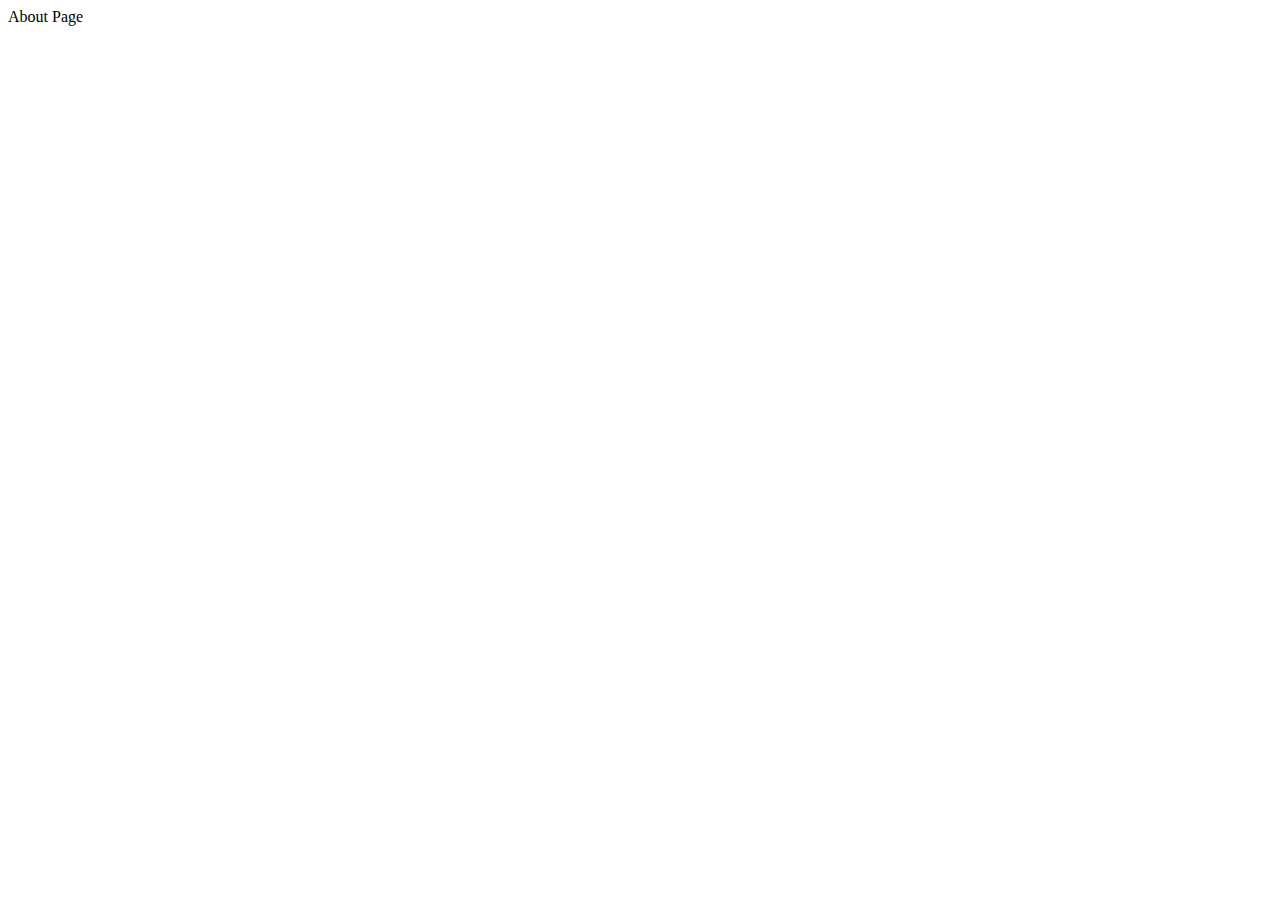
==== about.html @ f86d4b73 "navbar basics done" ====
<!DOCTYPE html>
<html lang="en">
<head>
    <meta charset="UTF-8">
    <meta http-equiv="X-UA-Compatible" content="IE=edge">
    <meta name="viewport" content="width=device-width, initial-scale=1.0">
    <title>Document</title>
</head>
<body>
   About Page 
</body>
</html>
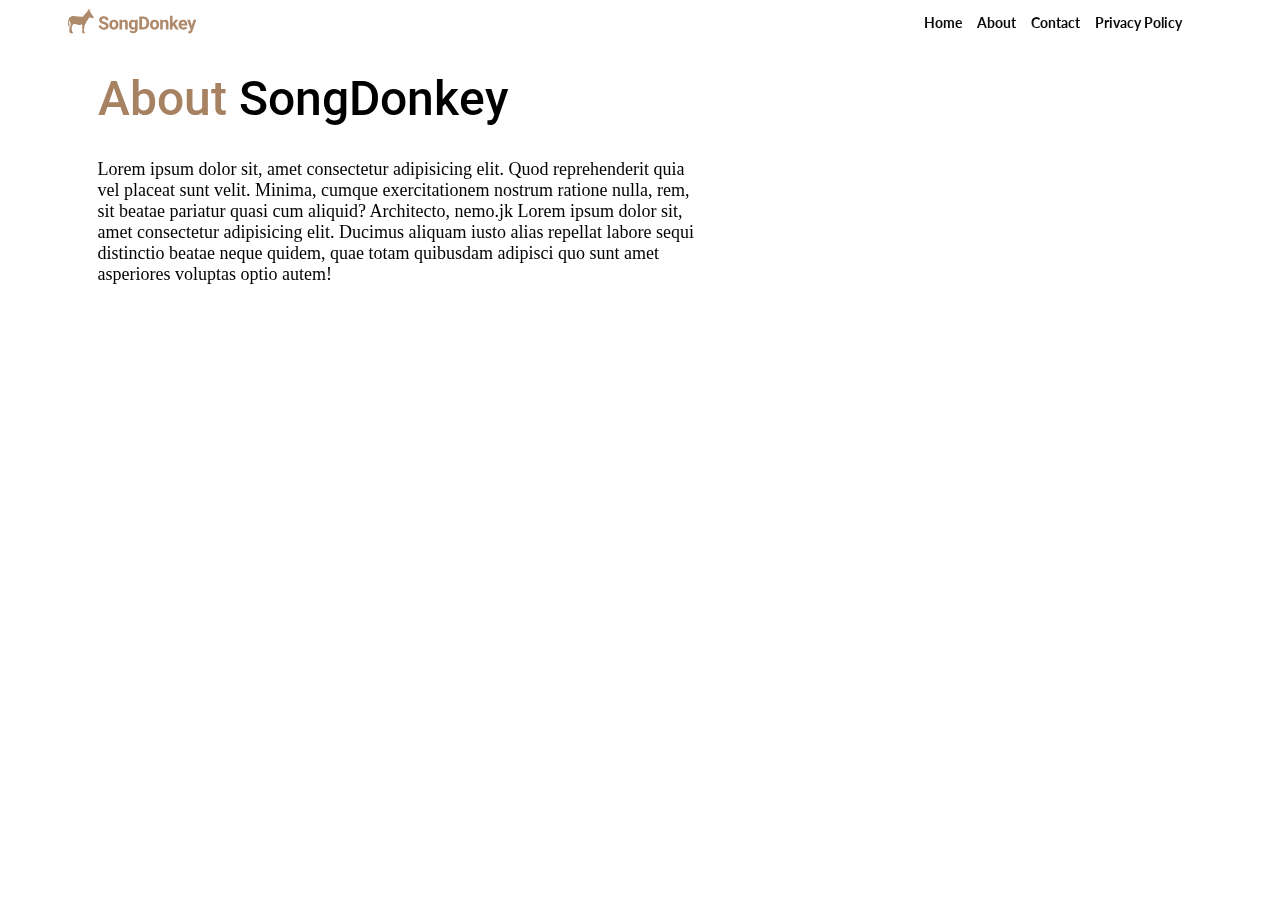
==== commit 9332c817: "bones of about and contact page done" ====
--- a/about.html
+++ b/about.html
@@ -1,12 +1,49 @@
 <!DOCTYPE html>
 <html lang="en">
+
 <head>
     <meta charset="UTF-8">
     <meta http-equiv="X-UA-Compatible" content="IE=edge">
+    <link rel="icon" type="image/png" sizes="32x32" href="favicon-32x32.png">
     <meta name="viewport" content="width=device-width, initial-scale=1.0">
-    <title>Document</title>
+    <title>SongDonkey</title>
+    <meta name="theme-color" content="#D3D3D1">
+    <link rel="stylesheet" href="styles/styles.css"">
+<!-- <link rel=" stylesheet" href="styles/styles.css" media="print" onload="this.media='all'"> -->
+    <link rel="preconnect" href="https://fonts.googleapis.com">
+    <link rel="preconnect" href="https://fonts.gstatic.com" crossorigin>
+    <link href="https://fonts.googleapis.com/css2?family=Lato:wght@400;700&family=Roboto:wght@500&display=swap"
+        rel="stylesheet">
+    <script src="index.js"></script>
+    <!-- Default theme. ~960B -->
+    <link rel="stylesheet" href="https://cdn.jsdelivr.net/npm/@vime/core@^5/themes/default.css" />
+
+    <!-- Optional light theme (extends default). ~400B -->
+    <link rel="stylesheet" href="https://cdn.jsdelivr.net/npm/@vime/core@^5/themes/light.css" />
 </head>
+
 <body>
-   About Page 
+    <div class="mainImage"></div>
+    <img class="mobileImage" src="https://llytonca.sirv.com/mobileImg.webp" alt="" width="100%" height="auto">
+    <div class="greyBackground"></div>
+    <!-- header -->
+    <header class="header">
+        <div class="logo">
+            <a href="https://songdonkey.ai/"><img src="assets/songdonkey.svg" alt="" height="25px"></a>
+        </div>
+        <nav id="nav" class="nav">
+            <img class="navCross" src="assets/cross.svg" alt="">
+            <a href="index.html">Home</a>
+            <a href="about.html">About</a>
+            <a href="contact.html">Contact</a>
+            <a href="privacyPolicy.html" target="_blank">Privacy Policy</a>
+        </nav>
+        <div class="navBurger" onclick="openNav(event)">
+            <img src="assets/navBurger.svg" alt="">
+        </div>
+    </header>
+    <h1 id="title"><span style="color: #A68263;">About</span> SongDonkey</h1>
+<p style="max-width: 600px; font-size: large;">Lorem ipsum dolor sit, amet consectetur adipisicing elit. Quod reprehenderit quia vel placeat sunt velit. Minima, cumque exercitationem nostrum ratione nulla, rem, sit beatae pariatur quasi cum aliquid? Architecto, nemo.jk Lorem ipsum dolor sit, amet consectetur adipisicing elit. Ducimus aliquam iusto alias repellat labore sequi distinctio beatae neque quidem, quae totam quibusdam adipisci quo sunt amet asperiores voluptas optio autem!</p>
 </body>
+
 </html>--- a/styles/styles.css
+++ b/styles/styles.css
@@ -0,0 +1,532 @@
+/* @import "bulma/sass/utilities/_all.sass";
+@import "bulma/sass/grid/columns.sass"; */
+
+.mainImage {
+    position: fixed;
+    display: block;
+    top: 0;
+    bottom: 0;
+    right: 0;
+    left: 0;
+    background-image: url('https://llytonca.sirv.com/mainImage.webp');
+    background-repeat: no-repeat;
+    background-position: right;
+    background-size: cover;
+    background-attachment: scroll;
+    z-index: -9999999;
+}
+
+body {
+    height: 100%;
+    padding-left: 7%;
+    padding-right: 7%;
+}
+
+a {
+    text-decoration: none;
+    color: #0A0B0D;
+    font-size: 13.5px;
+}
+
+h1 {
+    font-family: Roboto, sans-serif;
+    font-style: normal;
+    font-weight: 500;
+    font-size: 48px;
+}
+
+h2 {
+    font-family: Lato, sans-serif;
+    font-style: normal;
+    font-weight: normal;
+    font-size: x-large;
+    color: #0A0B0D;
+}
+
+h3 {
+    font-family: Roboto, sans-serif;
+    font-style: normal;
+    font-weight: 500;
+    font-size: x-large;
+}
+
+.myDiv {
+    position: relative;
+    height: 200px;
+    width: 200px;
+    background-color: #A68263;
+}
+
+.header {
+    display: flex;
+    height: 30px;
+    justify-content: space-between;
+    align-items: center;
+}
+
+.nav {
+    display: flex;
+    justify-content: space-evenly;
+    gap: 15px;
+    font-family: Lato, sans-serif;
+    font-weight: bold;
+    font-size: small;
+}
+
+.navCross {
+    display: none;
+}
+
+.droptarget {
+    display: flex;
+    flex-direction: column;
+    width: 100%;
+    height: 50vh;
+    background: rgba(217, 217, 217, 0.4);
+    border: 1px solid rgba(10, 11, 13, 0.5);
+    box-sizing: content-box;
+    border-radius: 20px;
+    justify-content: center;
+    align-items: center;
+    align-content: center;
+}
+
+.insideDropTarget {
+    display: flex;
+    flex-direction: column;
+    width: 50%;
+    height: 100%;
+    justify-content: space-evenly;
+}
+
+.droptargetResults {
+    padding: 10px;
+    text-align: center;
+    display: flex;
+    flex-direction: column;
+    margin-left: 15%;
+    width: 500px;
+    height: auto;
+    background: rgba(217, 217, 217, 0.4);
+    border: 1px solid rgba(10, 11, 13, 0.5);
+    box-sizing: content-box;
+    border-radius: 20px;
+    justify-content: space-between;
+    align-content: center;
+}
+
+/* if I want the icon over the label make the parent relative then the child absolute */
+
+.uploadLabel {
+    position: relative;
+    justify-content: center;
+    align-items: center;
+    display: flex;
+    height: 60px;
+    width: 100%;
+    border-radius: 20px;
+    background-color: #A68263;
+}
+
+.uploadLabel:hover {
+    cursor: pointer;
+    background-color: #977658;
+}
+
+.uploadLabel:active {
+    background-color: #8b6e52;
+}
+
+.uploadIcon {
+    position: absolute;
+    right: 0px;
+    margin-right: 11%;
+}
+
+.animation {
+    width: 65%;
+    display: flex;
+    justify-content: center;
+}
+
+/* flex */
+
+.row {
+    display: flex;
+    flex-wrap: wrap;
+    margin-top: 70px;
+}
+
+.leftSide {
+    flex: 54%;
+}
+
+.rightSide {
+    flex: 38%;
+}
+
+.spaceMiddle {
+    flex: 8%;
+}
+
+.topBoxRight {
+    display: flex;
+    justify-content: space-between;
+    margin-top: 5%;
+}
+
+.tick {
+    height: 0.8em;
+}
+
+.disableClick {
+    pointer-events: none;
+    opacity: 50%;
+}
+
+.mobileImage {
+    display: none;
+}
+
+.logo {
+    margin-left: -30px;
+}
+
+.examplesMargin {
+    margin-top: 12%;
+}
+
+.navBurger {
+    display: none;
+}
+
+/* Responsive layout - when the screen is less than 700px wide, make the two columns stack on top of each other instead of next to each other */
+
+@media screen and (max-width: 800px) {
+    body {
+        padding-left: 8px;
+        padding-right: 8px;
+    }
+    .navCross {
+        display: block;
+    }
+    .nav {
+        position: absolute;
+        display: none;
+        flex-direction: column;
+        align-items: flex-end;
+        justify-content: flex-start;
+        gap: 15px;
+        top: 0;
+        right: 0;
+        bottom: 0;
+        padding: 15px;
+        background-color: #D3D3D1;
+        z-index: 99999999999;
+    }
+    .nav>* {
+        font-size: x-large;
+    }
+    .navBurger {
+        display: block;
+    }
+    h1 {
+        font-family: Roboto, sans-serif;
+        font-style: normal;
+        font-weight: 500;
+        font-size: 40px;
+    }
+    h2 {
+        font-family: Lato, sans-serif;
+        font-style: normal;
+        font-weight: normal;
+        font-size: x-large;
+        color: #0A0B0D;
+    }
+    .row {
+        flex-direction: column;
+        margin-top: 0;
+    }
+    .spaceMiddle {
+        display: none;
+    }
+    .mobileImage {
+        display: block;
+        position: fixed;
+        bottom: 0;
+        right: 0;
+        left: 0;
+        z-index: -99;
+    }
+    .mainImage {
+        display: none;
+    }
+    .greyBackground {
+        position: fixed;
+        top: 0;
+        bottom: 0;
+        right: 0;
+        left: 0;
+        background-color: #D3D3D1;
+        z-index: -999;
+    }
+    .logo {
+        margin-left: 0px;
+    }
+    .mobileHide {
+        display: none;
+    }
+    .droptarget {
+        display: flex;
+        flex-direction: column;
+        width: 100%;
+        height: auto;
+        background: none;
+        border: none;
+        box-sizing: content-box;
+        border-radius: none;
+        justify-content: center;
+        align-items: center;
+        align-content: center;
+    }
+    .insideDropTarget {
+        display: flex;
+        flex-direction: column;
+        width: 100%;
+        height: 100%;
+        justify-content: space-evenly;
+    }
+    .uploadLabel {
+        height: 50px;
+    }
+    .examplesMargin {
+        margin-top: 15px;
+    }
+    vm-controls {
+        --vm-controls-padding: 0px 0px 0px 0px !important;
+    }
+    .droptargetResults {
+        padding: 0;
+        text-align: center;
+        display: flex;
+        flex-direction: column;
+        margin-left: 0;
+        width: 100%;
+        height: auto;
+        background: none;
+        border: none;
+        box-sizing: content-box;
+        border-radius: none;
+        justify-content: space-between;
+        align-content: center;
+        overflow: hidden;
+    }
+    #thankYou {
+        margin: 15px;
+    }
+    .resultIcons {
+        height: 40px;
+    }
+    .resultIconsDiv {
+        margin: 15px !important;
+    }
+    .select-selected {
+        height: 30px;
+    }
+    .select-items div, .select-selected {
+        height: 30px;
+        font-size: 18px;
+    }
+    /* arrow */
+    .select-selected:after {
+        top: 12px !important;
+    }
+    .select-selected.select-arrow-active:after {
+        top: 6px !important;
+    }
+}
+
+/* infinate loading bar */
+
+.progress-line, .progress-line:before {
+    height: 6px;
+    width: 100%;
+    margin: 0;
+    border-radius: 6px;
+}
+
+.progress-line {
+    background-color: rgba(255, 255, 255, 0.5);
+    display: -webkit-flex;
+    display: flex;
+}
+
+.progress-line:before {
+    background-color: #A68263;
+    content: '';
+    -webkit-animation: running-progress 2s cubic-bezier(0.4, 0, 0.2, 1) infinite;
+    animation: running-progress 2s cubic-bezier(0.4, 0, 0.2, 1) infinite;
+}
+
+@-webkit-keyframes running-progress {
+    0% {
+        margin-left: 0px;
+        margin-right: 100%;
+    }
+    50% {
+        margin-left: 25%;
+        margin-right: 0%;
+    }
+    100% {
+        margin-left: 100%;
+        margin-right: 0;
+    }
+}
+
+@keyframes running-progress {
+    0% {
+        margin-left: 0px;
+        margin-right: 100%;
+    }
+    50% {
+        margin-left: 25%;
+        margin-right: 0%;
+    }
+    100% {
+        margin-left: 100%;
+        margin-right: 0;
+    }
+}
+
+/* timed loading bar */
+
+.timed-progress, .timed-progress:before {
+    height: 6px;
+    width: 100%;
+    margin: 0;
+    border-radius: 6px;
+}
+
+.timed-progress {
+    background-color: rgba(255, 255, 255, 0.5);
+    display: -webkit-flex;
+    display: flex;
+}
+
+.timed-progress:before {
+    background-color: #AE896A;
+    content: '';
+    -webkit-animation: running-progress1 55s cubic-bezier(.44, .72, .8, .79);
+    animation: running-progress1 55s cubic-bezier(.44, .72, .8, .79);
+}
+
+@-webkit-keyframes running-progress1 {
+    0% {
+        margin-left: 0px;
+        margin-right: 100%;
+    }
+    100% {
+        margin-left: 0;
+        margin-right: 0;
+    }
+}
+
+@keyframes running-progress1 {
+    0% {
+        margin-left: 0px;
+        margin-right: 100%;
+    }
+    100% {
+        margin-left: 0;
+        margin-right: 0;
+    }
+}
+
+/* audio */
+
+.audioPlayer {
+    /* height: 20px; */
+    width: 100%;
+}
+
+/* this has to be the last class */
+
+.hideElement {
+    display: none;
+}
+
+.dropdownOptions {
+    width: 100%;
+    cursor: pointer;
+}
+
+.custom-select {
+    position: relative;
+    font-family: Lato, sans-serif;
+    font-size: 13.5px;
+}
+
+.custom-select select {
+    display: none;
+    /*hide original SELECT element:*/
+}
+
+.select-selected {
+    background-color: DodgerBlue;
+}
+
+/*style the arrow inside the select element:*/
+
+.select-selected:after {
+    position: absolute;
+    content: "";
+    top: 7px;
+    right: 10px;
+    width: 0;
+    height: 0;
+    border: 6px solid #0A0B0D;
+    border-color: #00000075 transparent transparent transparent;
+    border-radius: 3px;
+}
+
+/*point the arrow upwards when the select box is open (active):*/
+
+.select-selected.select-arrow-active:after {
+    border-color: transparent transparent #00000075 transparent;
+    top: 1px;
+}
+
+/*style the items (options), including the selected item:*/
+
+.select-items div, .select-selected {
+    width: 100%;
+    border-radius: 5px;
+    background: rgb(255, 255, 255);
+    border: 1px solid rgb(0 0 0 / 50%);
+    cursor: pointer;
+    user-select: none;
+    padding: 1px;
+    padding-left: 3px;
+    box-sizing: border-box;
+}
+
+/*style items (options):*/
+
+.select-items {
+    position: absolute;
+    top: 100%;
+    left: 0;
+    right: 0;
+    z-index: 99;
+}
+
+/*hide the items when the select box is closed:*/
+
+.select-hide {
+    display: none;
+}
+
+.select-items div:hover, .same-as-selected {
+    background-color: #dfdfdf;
+    cursor: default;
+}--- a/styles/styles.css
+++ b/styles/styles.css
@@ -0,0 +1,532 @@
+/* @import "bulma/sass/utilities/_all.sass";
+@import "bulma/sass/grid/columns.sass"; */
+
+.mainImage {
+    position: fixed;
+    display: block;
+    top: 0;
+    bottom: 0;
+    right: 0;
+    left: 0;
+    background-image: url('https://llytonca.sirv.com/mainImage.webp');
+    background-repeat: no-repeat;
+    background-position: right;
+    background-size: cover;
+    background-attachment: scroll;
+    z-index: -9999999;
+}
+
+body {
+    height: 100%;
+    padding-left: 7%;
+    padding-right: 7%;
+}
+
+a {
+    text-decoration: none;
+    color: #0A0B0D;
+    font-size: 13.5px;
+}
+
+h1 {
+    font-family: Roboto, sans-serif;
+    font-style: normal;
+    font-weight: 500;
+    font-size: 48px;
+}
+
+h2 {
+    font-family: Lato, sans-serif;
+    font-style: normal;
+    font-weight: normal;
+    font-size: x-large;
+    color: #0A0B0D;
+}
+
+h3 {
+    font-family: Roboto, sans-serif;
+    font-style: normal;
+    font-weight: 500;
+    font-size: x-large;
+}
+
+.myDiv {
+    position: relative;
+    height: 200px;
+    width: 200px;
+    background-color: #A68263;
+}
+
+.header {
+    display: flex;
+    height: 30px;
+    justify-content: space-between;
+    align-items: center;
+}
+
+.nav {
+    display: flex;
+    justify-content: space-evenly;
+    gap: 15px;
+    font-family: Lato, sans-serif;
+    font-weight: bold;
+    font-size: small;
+}
+
+.navCross {
+    display: none;
+}
+
+.droptarget {
+    display: flex;
+    flex-direction: column;
+    width: 100%;
+    height: 50vh;
+    background: rgba(217, 217, 217, 0.4);
+    border: 1px solid rgba(10, 11, 13, 0.5);
+    box-sizing: content-box;
+    border-radius: 20px;
+    justify-content: center;
+    align-items: center;
+    align-content: center;
+}
+
+.insideDropTarget {
+    display: flex;
+    flex-direction: column;
+    width: 50%;
+    height: 100%;
+    justify-content: space-evenly;
+}
+
+.droptargetResults {
+    padding: 10px;
+    text-align: center;
+    display: flex;
+    flex-direction: column;
+    margin-left: 15%;
+    width: 500px;
+    height: auto;
+    background: rgba(217, 217, 217, 0.4);
+    border: 1px solid rgba(10, 11, 13, 0.5);
+    box-sizing: content-box;
+    border-radius: 20px;
+    justify-content: space-between;
+    align-content: center;
+}
+
+/* if I want the icon over the label make the parent relative then the child absolute */
+
+.uploadLabel {
+    position: relative;
+    justify-content: center;
+    align-items: center;
+    display: flex;
+    height: 60px;
+    width: 100%;
+    border-radius: 20px;
+    background-color: #A68263;
+}
+
+.uploadLabel:hover {
+    cursor: pointer;
+    background-color: #977658;
+}
+
+.uploadLabel:active {
+    background-color: #8b6e52;
+}
+
+.uploadIcon {
+    position: absolute;
+    right: 0px;
+    margin-right: 11%;
+}
+
+.animation {
+    width: 65%;
+    display: flex;
+    justify-content: center;
+}
+
+/* flex */
+
+.row {
+    display: flex;
+    flex-wrap: wrap;
+    margin-top: 70px;
+}
+
+.leftSide {
+    flex: 54%;
+}
+
+.rightSide {
+    flex: 38%;
+}
+
+.spaceMiddle {
+    flex: 8%;
+}
+
+.topBoxRight {
+    display: flex;
+    justify-content: space-between;
+    margin-top: 5%;
+}
+
+.tick {
+    height: 0.8em;
+}
+
+.disableClick {
+    pointer-events: none;
+    opacity: 50%;
+}
+
+.mobileImage {
+    display: none;
+}
+
+.logo {
+    margin-left: -30px;
+}
+
+.examplesMargin {
+    margin-top: 12%;
+}
+
+.navBurger {
+    display: none;
+}
+
+/* Responsive layout - when the screen is less than 700px wide, make the two columns stack on top of each other instead of next to each other */
+
+@media screen and (max-width: 800px) {
+    body {
+        padding-left: 8px;
+        padding-right: 8px;
+    }
+    .navCross {
+        display: block;
+    }
+    .nav {
+        position: absolute;
+        display: none;
+        flex-direction: column;
+        align-items: flex-end;
+        justify-content: flex-start;
+        gap: 15px;
+        top: 0;
+        right: 0;
+        bottom: 0;
+        padding: 15px;
+        background-color: #D3D3D1;
+        z-index: 99999999999;
+    }
+    .nav>* {
+        font-size: x-large;
+    }
+    .navBurger {
+        display: block;
+    }
+    h1 {
+        font-family: Roboto, sans-serif;
+        font-style: normal;
+        font-weight: 500;
+        font-size: 40px;
+    }
+    h2 {
+        font-family: Lato, sans-serif;
+        font-style: normal;
+        font-weight: normal;
+        font-size: x-large;
+        color: #0A0B0D;
+    }
+    .row {
+        flex-direction: column;
+        margin-top: 0;
+    }
+    .spaceMiddle {
+        display: none;
+    }
+    .mobileImage {
+        display: block;
+        position: fixed;
+        bottom: 0;
+        right: 0;
+        left: 0;
+        z-index: -99;
+    }
+    .mainImage {
+        display: none;
+    }
+    .greyBackground {
+        position: fixed;
+        top: 0;
+        bottom: 0;
+        right: 0;
+        left: 0;
+        background-color: #D3D3D1;
+        z-index: -999;
+    }
+    .logo {
+        margin-left: 0px;
+    }
+    .mobileHide {
+        display: none;
+    }
+    .droptarget {
+        display: flex;
+        flex-direction: column;
+        width: 100%;
+        height: auto;
+        background: none;
+        border: none;
+        box-sizing: content-box;
+        border-radius: none;
+        justify-content: center;
+        align-items: center;
+        align-content: center;
+    }
+    .insideDropTarget {
+        display: flex;
+        flex-direction: column;
+        width: 100%;
+        height: 100%;
+        justify-content: space-evenly;
+    }
+    .uploadLabel {
+        height: 50px;
+    }
+    .examplesMargin {
+        margin-top: 15px;
+    }
+    vm-controls {
+        --vm-controls-padding: 0px 0px 0px 0px !important;
+    }
+    .droptargetResults {
+        padding: 0;
+        text-align: center;
+        display: flex;
+        flex-direction: column;
+        margin-left: 0;
+        width: 100%;
+        height: auto;
+        background: none;
+        border: none;
+        box-sizing: content-box;
+        border-radius: none;
+        justify-content: space-between;
+        align-content: center;
+        overflow: hidden;
+    }
+    #thankYou {
+        margin: 15px;
+    }
+    .resultIcons {
+        height: 40px;
+    }
+    .resultIconsDiv {
+        margin: 15px !important;
+    }
+    .select-selected {
+        height: 30px;
+    }
+    .select-items div, .select-selected {
+        height: 30px;
+        font-size: 18px;
+    }
+    /* arrow */
+    .select-selected:after {
+        top: 12px !important;
+    }
+    .select-selected.select-arrow-active:after {
+        top: 6px !important;
+    }
+}
+
+/* infinate loading bar */
+
+.progress-line, .progress-line:before {
+    height: 6px;
+    width: 100%;
+    margin: 0;
+    border-radius: 6px;
+}
+
+.progress-line {
+    background-color: rgba(255, 255, 255, 0.5);
+    display: -webkit-flex;
+    display: flex;
+}
+
+.progress-line:before {
+    background-color: #A68263;
+    content: '';
+    -webkit-animation: running-progress 2s cubic-bezier(0.4, 0, 0.2, 1) infinite;
+    animation: running-progress 2s cubic-bezier(0.4, 0, 0.2, 1) infinite;
+}
+
+@-webkit-keyframes running-progress {
+    0% {
+        margin-left: 0px;
+        margin-right: 100%;
+    }
+    50% {
+        margin-left: 25%;
+        margin-right: 0%;
+    }
+    100% {
+        margin-left: 100%;
+        margin-right: 0;
+    }
+}
+
+@keyframes running-progress {
+    0% {
+        margin-left: 0px;
+        margin-right: 100%;
+    }
+    50% {
+        margin-left: 25%;
+        margin-right: 0%;
+    }
+    100% {
+        margin-left: 100%;
+        margin-right: 0;
+    }
+}
+
+/* timed loading bar */
+
+.timed-progress, .timed-progress:before {
+    height: 6px;
+    width: 100%;
+    margin: 0;
+    border-radius: 6px;
+}
+
+.timed-progress {
+    background-color: rgba(255, 255, 255, 0.5);
+    display: -webkit-flex;
+    display: flex;
+}
+
+.timed-progress:before {
+    background-color: #AE896A;
+    content: '';
+    -webkit-animation: running-progress1 55s cubic-bezier(.44, .72, .8, .79);
+    animation: running-progress1 55s cubic-bezier(.44, .72, .8, .79);
+}
+
+@-webkit-keyframes running-progress1 {
+    0% {
+        margin-left: 0px;
+        margin-right: 100%;
+    }
+    100% {
+        margin-left: 0;
+        margin-right: 0;
+    }
+}
+
+@keyframes running-progress1 {
+    0% {
+        margin-left: 0px;
+        margin-right: 100%;
+    }
+    100% {
+        margin-left: 0;
+        margin-right: 0;
+    }
+}
+
+/* audio */
+
+.audioPlayer {
+    /* height: 20px; */
+    width: 100%;
+}
+
+/* this has to be the last class */
+
+.hideElement {
+    display: none;
+}
+
+.dropdownOptions {
+    width: 100%;
+    cursor: pointer;
+}
+
+.custom-select {
+    position: relative;
+    font-family: Lato, sans-serif;
+    font-size: 13.5px;
+}
+
+.custom-select select {
+    display: none;
+    /*hide original SELECT element:*/
+}
+
+.select-selected {
+    background-color: DodgerBlue;
+}
+
+/*style the arrow inside the select element:*/
+
+.select-selected:after {
+    position: absolute;
+    content: "";
+    top: 7px;
+    right: 10px;
+    width: 0;
+    height: 0;
+    border: 6px solid #0A0B0D;
+    border-color: #00000075 transparent transparent transparent;
+    border-radius: 3px;
+}
+
+/*point the arrow upwards when the select box is open (active):*/
+
+.select-selected.select-arrow-active:after {
+    border-color: transparent transparent #00000075 transparent;
+    top: 1px;
+}
+
+/*style the items (options), including the selected item:*/
+
+.select-items div, .select-selected {
+    width: 100%;
+    border-radius: 5px;
+    background: rgb(255, 255, 255);
+    border: 1px solid rgb(0 0 0 / 50%);
+    cursor: pointer;
+    user-select: none;
+    padding: 1px;
+    padding-left: 3px;
+    box-sizing: border-box;
+}
+
+/*style items (options):*/
+
+.select-items {
+    position: absolute;
+    top: 100%;
+    left: 0;
+    right: 0;
+    z-index: 99;
+}
+
+/*hide the items when the select box is closed:*/
+
+.select-hide {
+    display: none;
+}
+
+.select-items div:hover, .same-as-selected {
+    background-color: #dfdfdf;
+    cursor: default;
+}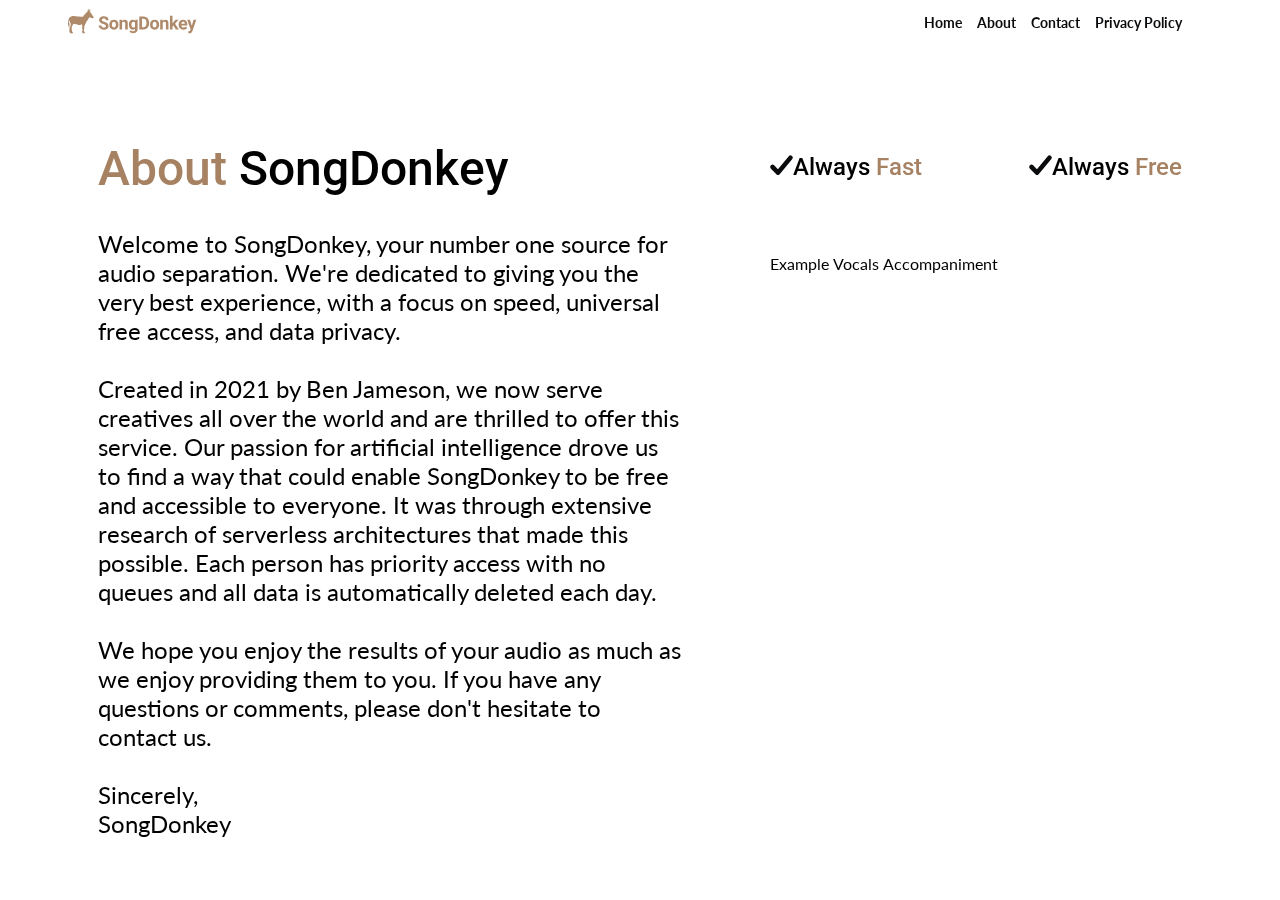
==== commit 5ed47f21: "about page finished" ====
--- a/about.html
+++ b/about.html
@@ -20,11 +20,19 @@
 
     <!-- Optional light theme (extends default). ~400B -->
     <link rel="stylesheet" href="https://cdn.jsdelivr.net/npm/@vime/core@^5/themes/light.css" />
+    <style>
+        @media screen and (max-width: 800px) {
+            .hideMobile {
+                display: none;
+            }
+        }
+    </style>
 </head>
 
 <body>
     <div class="mainImage"></div>
-    <img class="mobileImage" src="https://llytonca.sirv.com/mobileImg.webp" alt="" width="100%" height="auto">
+    <img class="mobileImage hideMobile" src="https://llytonca.sirv.com/mobileImg.webp" alt="" width="100%"
+        height="auto">
     <div class="greyBackground"></div>
     <!-- header -->
     <header class="header">
@@ -42,8 +50,131 @@
             <img src="assets/navBurger.svg" alt="">
         </div>
     </header>
-    <h1 id="title"><span style="color: #A68263;">About</span> SongDonkey</h1>
-<p style="max-width: 600px; font-size: large;">Lorem ipsum dolor sit, amet consectetur adipisicing elit. Quod reprehenderit quia vel placeat sunt velit. Minima, cumque exercitationem nostrum ratione nulla, rem, sit beatae pariatur quasi cum aliquid? Architecto, nemo.jk Lorem ipsum dolor sit, amet consectetur adipisicing elit. Ducimus aliquam iusto alias repellat labore sequi distinctio beatae neque quidem, quae totam quibusdam adipisci quo sunt amet asperiores voluptas optio autem!</p>
+
+
+    <div id="mainDiv" class="row">
+        <div class="leftSide">
+            <h1 id="title"><span style="color: #A68263;">About</span> SongDonkey</h1>
+            <p style="max-width: 600px; font-size: x-large; font-family: Lato, sans-serif;">Welcome to SongDonkey, your
+                number
+                one source for audio separation.
+                We're dedicated to giving you the very best experience, with a focus on speed, universal free access,
+                and data
+                privacy.
+                <br><br>
+                Created in 2021 by Ben Jameson, we now serve creatives all over the world and are thrilled to offer this
+                service. Our passion for artificial intelligence drove us to find a way that could enable SongDonkey to
+                be free
+                and accessible to everyone. It was through extensive research of serverless architectures that made this
+                possible. Each person has priority access with no queues and all data is automatically deleted each day.
+                <br><br>
+                We hope you enjoy the results of your audio as much as we enjoy providing them to you. If you have any
+                questions
+                or comments, please don't hesitate to contact us.
+                <br><br>
+                Sincerely,<br>
+                SongDonkey
+            </p>
+        </div>
+        <div class="spaceMiddle">
+        </div>
+        <div class="rightSide">
+            <div class="topBoxRight mobileHide">
+                <div>
+
+                    <h3><img class="tick" src="assets/tick.svg"></img>Always <span style="color: #A68263;">Fast</span>
+                    </h3>
+                </div>
+                <div>
+                    <h3><img class="tick" src="assets/tick.svg">Always <span style="color: #A68263;">Free</span>
+                    </h3>
+                </div>
+            </div>
+            <div id="soundcloudExamples" class="examplesMargin mobileHide">
+                <!-- Library and all of its components are lazy loaded, so nothing to sweat about here. ~3kB -->
+                <script type="module" src="https://cdn.jsdelivr.net/npm/@vime/core@^5/dist/vime/vime.esm.js"></script>
+                <vm-player theme="light" style="--vm-player-theme: #A68263; --vm-player-box-shadow: none">
+                    <vm-audio mediaTitle="Example Song">
+                        <!-- serve this through a cdn ###### -->
+                        <source mediaTitle="Example Song"
+                            data-src="https://audio-example-songdonkey.s3.amazonaws.com/Example.mp3" type="audio/mp3" />
+                    </vm-audio>
+                    <vm-ui>
+                        <vm-loading-screen>
+                        </vm-loading-screen>
+                        <vm-controls
+                            style="--vm-controls-bg: #ffffff2e; --vm-controls-bg: none; --vm-controls-padding: 8px 0px 8px 0px">
+                            <vm-control
+                                style="--vm-control-bg:var(--vm-player-theme); --vm-control-border-radius: 100px; --vm-control-color: #FFFFFF; --vm-control-scale: 1; --vm-control-icon-size: 15px; --vm-control-padding: 2px">
+                                <vm-playback-control>
+                                </vm-playback-control>
+                            </vm-control>
+                            <span style="text-align: center; font-family: lato;">Example</span>
+                            <vm-scrubber-control></vm-scrubber-control>
+                            <vm-control>
+                                <vm-end-time />
+                            </vm-control>
+                        </vm-controls>
+                    </vm-ui>
+                </vm-player>
+                <vm-player currentTextTrack theme="light"
+                    style="--vm-player-theme: #A68263; --vm-player-box-shadow: none">
+                    <vm-audio mediaTitle="Example Song">
+                        <source mediaTitle="Example Song"
+                            data-src="https://audio-example-songdonkey.s3.amazonaws.com/Vocals.mp3" type="audio/mp3" />
+                    </vm-audio>
+                    <vm-ui>
+                        <vm-loading-screen>
+                        </vm-loading-screen>
+                        <vm-captions></vm-captions>
+                        <vm-controls
+                            style="--vm-controls-bg: #ffffff2e; --vm-controls-bg: none; --vm-controls-padding: 8px 0px 8px 0px">
+                            <vm-control
+                                style="--vm-control-bg:var(--vm-player-theme); --vm-control-border-radius: 100px; --vm-control-color: #FFFFFF; --vm-control-scale: 1; --vm-control-icon-size: 15px; --vm-control-padding: 2px">
+                                <vm-playback-control>
+                                </vm-playback-control>
+                            </vm-control>
+                            <span style="text-align: center; font-family: lato;">Vocals</span>
+                            <vm-scrubber-control></vm-scrubber-control>
+                            <vm-control label="Playback" keys="k" pressed="true">
+                                <vm-end-time />
+                            </vm-control>
+                        </vm-controls>
+                    </vm-ui>
+                </vm-player>
+                <vm-player currentTextTrack theme="light"
+                    style="--vm-player-theme: #A68263; --vm-player-box-shadow: none">
+                    <vm-audio mediaTitle="Example Song">
+                        <source mediaTitle="Example Song"
+                            data-src="https://audio-example-songdonkey.s3.amazonaws.com/Accompaniment.mp3"
+                            type="audio/mp3" />
+                    </vm-audio>
+                    <vm-ui>
+                        <vm-loading-screen>
+                        </vm-loading-screen>
+                        <vm-captions></vm-captions>
+                        <vm-controls
+                            style="--vm-controls-bg: #ffffff2e; --vm-controls-bg: none; --vm-controls-padding: 8px 0px 8px 0px">
+                            <vm-control
+                                style="--vm-control-bg:var(--vm-player-theme); --vm-control-border-radius: 100px; --vm-control-color: #FFFFFF; --vm-control-scale: 1; --vm-control-icon-size: 15px; --vm-control-padding: 2px">
+                                <vm-playback-control>
+                                </vm-playback-control>
+                            </vm-control>
+                            <span style="text-align: center; font-family: lato;">Accompaniment</span>
+                            <vm-scrubber-control></vm-scrubber-control>
+                            <vm-control label="Playback" keys="k" pressed="true">
+                                <vm-end-time />
+                            </vm-control>
+                        </vm-controls>
+                    </vm-ui>
+                </vm-player>
+            </div>
+        </div>
+    </div>
+    <!-- /main div -->
+
+
+
 </body>
 
 </html>--- a/styles/styles.css
+++ b/styles/styles.css
@@ -1,6 +1,3 @@
-/* @import "bulma/sass/utilities/_all.sass";
-@import "bulma/sass/grid/columns.sass"; */
-
 .mainImage {
     position: fixed;
     display: block;
@@ -500,9 +497,9 @@
 
 .select-items div, .select-selected {
     width: 100%;
-    border-radius: 5px;
+    border-radius: 10px;
     background: rgb(255, 255, 255);
-    border: 1px solid rgb(0 0 0 / 50%);
+    border: none;
     cursor: pointer;
     user-select: none;
     padding: 1px;
--- a/styles/styles.css
+++ b/styles/styles.css
@@ -1,6 +1,3 @@
-/* @import "bulma/sass/utilities/_all.sass";
-@import "bulma/sass/grid/columns.sass"; */
-
 .mainImage {
     position: fixed;
     display: block;
@@ -500,9 +497,9 @@
 
 .select-items div, .select-selected {
     width: 100%;
-    border-radius: 5px;
+    border-radius: 10px;
     background: rgb(255, 255, 255);
-    border: 1px solid rgb(0 0 0 / 50%);
+    border: none;
     cursor: pointer;
     user-select: none;
     padding: 1px;
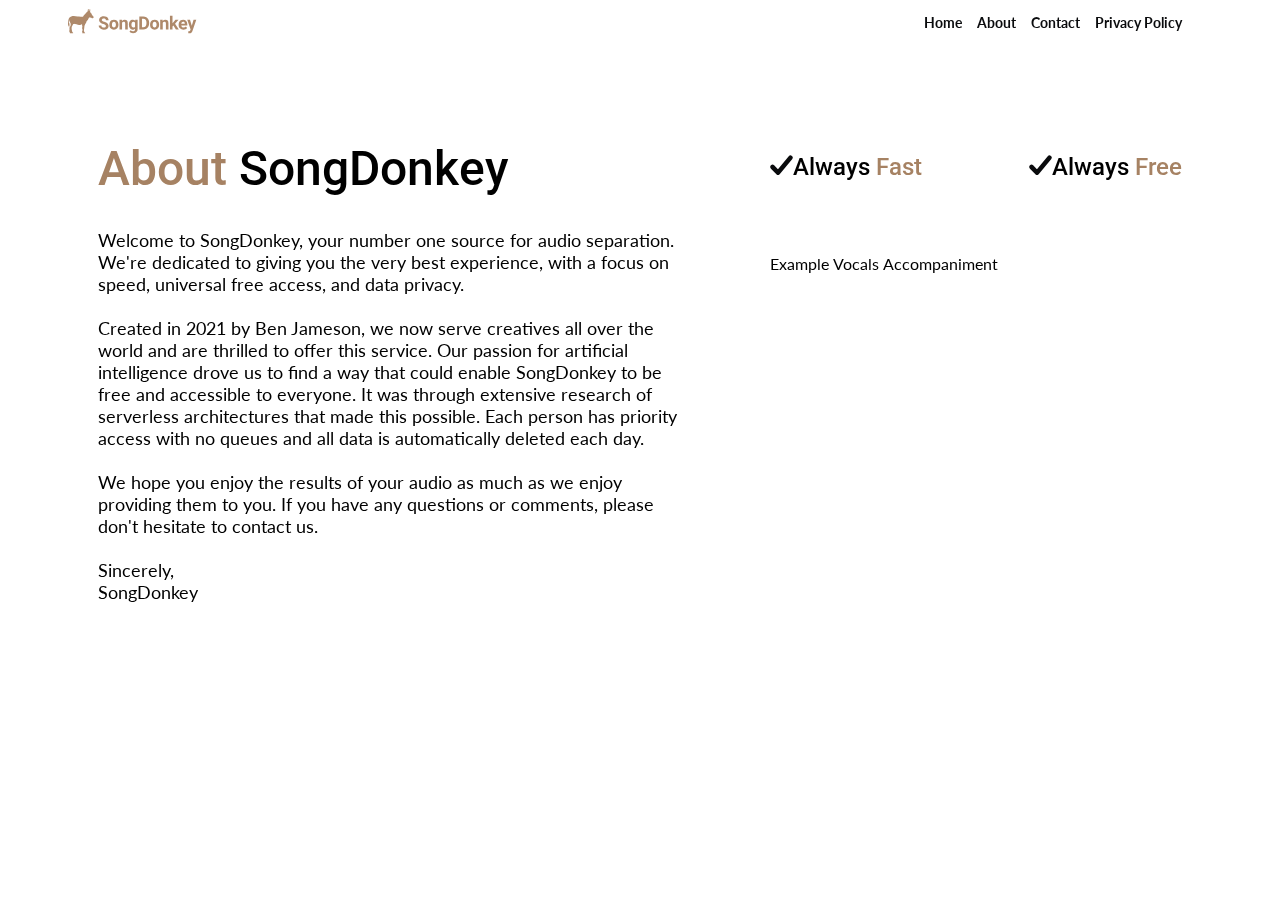
==== commit 6d0957f3: "about font smaller" ====
--- a/about.html
+++ b/about.html
@@ -6,7 +6,10 @@
     <meta http-equiv="X-UA-Compatible" content="IE=edge">
     <link rel="icon" type="image/png" sizes="32x32" href="favicon-32x32.png">
     <meta name="viewport" content="width=device-width, initial-scale=1.0">
-    <title>SongDonkey</title>
+    <title>SongDonkey - AI Online Audio Splitting</title>
+    <meta name="description"
+        content="SongDonkey extracts and splits audio into vocals, drums, bass, piano and other using artificial intelligence (AI). We're always fast and always free.">
+    <meta name="keywords" content="audio, splitting, split, extract, separate, online, ai, artificial intelligence">
     <meta name="theme-color" content="#D3D3D1">
     <link rel="stylesheet" href="styles/styles.css"">
 <!-- <link rel=" stylesheet" href="styles/styles.css" media="print" onload="this.media='all'"> -->
@@ -55,7 +58,7 @@
     <div id="mainDiv" class="row">
         <div class="leftSide">
             <h1 id="title"><span style="color: #A68263;">About</span> SongDonkey</h1>
-            <p style="max-width: 600px; font-size: x-large; font-family: Lato, sans-serif;">Welcome to SongDonkey, your
+            <p style="max-width: 600px; font-size: large; font-family: Lato, sans-serif;">Welcome to SongDonkey, your
                 number
                 one source for audio separation.
                 We're dedicated to giving you the very best experience, with a focus on speed, universal free access,
--- a/styles/styles.css
+++ b/styles/styles.css
@@ -413,8 +413,8 @@
 .timed-progress:before {
     background-color: #AE896A;
     content: '';
-    -webkit-animation: running-progress1 55s cubic-bezier(.44, .72, .8, .79);
-    animation: running-progress1 55s cubic-bezier(.44, .72, .8, .79);
+    -webkit-animation: running-progress1 80s cubic-bezier(.44, .72, .8, .79);
+    animation: running-progress1 80s cubic-bezier(.44, .72, .8, .79);
 }
 
 @-webkit-keyframes running-progress1 {
@@ -477,7 +477,7 @@
 .select-selected:after {
     position: absolute;
     content: "";
-    top: 7px;
+    top: 9px;
     right: 10px;
     width: 0;
     height: 0;
@@ -490,7 +490,7 @@
 
 .select-selected.select-arrow-active:after {
     border-color: transparent transparent #00000075 transparent;
-    top: 1px;
+    top: 3px;
 }
 
 /*style the items (options), including the selected item:*/
@@ -505,6 +505,7 @@
     padding: 1px;
     padding-left: 3px;
     box-sizing: border-box;
+    font-size: large;
 }
 
 /*style items (options):*/
--- a/styles/styles.css
+++ b/styles/styles.css
@@ -413,8 +413,8 @@
 .timed-progress:before {
     background-color: #AE896A;
     content: '';
-    -webkit-animation: running-progress1 55s cubic-bezier(.44, .72, .8, .79);
-    animation: running-progress1 55s cubic-bezier(.44, .72, .8, .79);
+    -webkit-animation: running-progress1 80s cubic-bezier(.44, .72, .8, .79);
+    animation: running-progress1 80s cubic-bezier(.44, .72, .8, .79);
 }
 
 @-webkit-keyframes running-progress1 {
@@ -477,7 +477,7 @@
 .select-selected:after {
     position: absolute;
     content: "";
-    top: 7px;
+    top: 9px;
     right: 10px;
     width: 0;
     height: 0;
@@ -490,7 +490,7 @@
 
 .select-selected.select-arrow-active:after {
     border-color: transparent transparent #00000075 transparent;
-    top: 1px;
+    top: 3px;
 }
 
 /*style the items (options), including the selected item:*/
@@ -505,6 +505,7 @@
     padding: 1px;
     padding-left: 3px;
     box-sizing: border-box;
+    font-size: large;
 }
 
 /*style items (options):*/
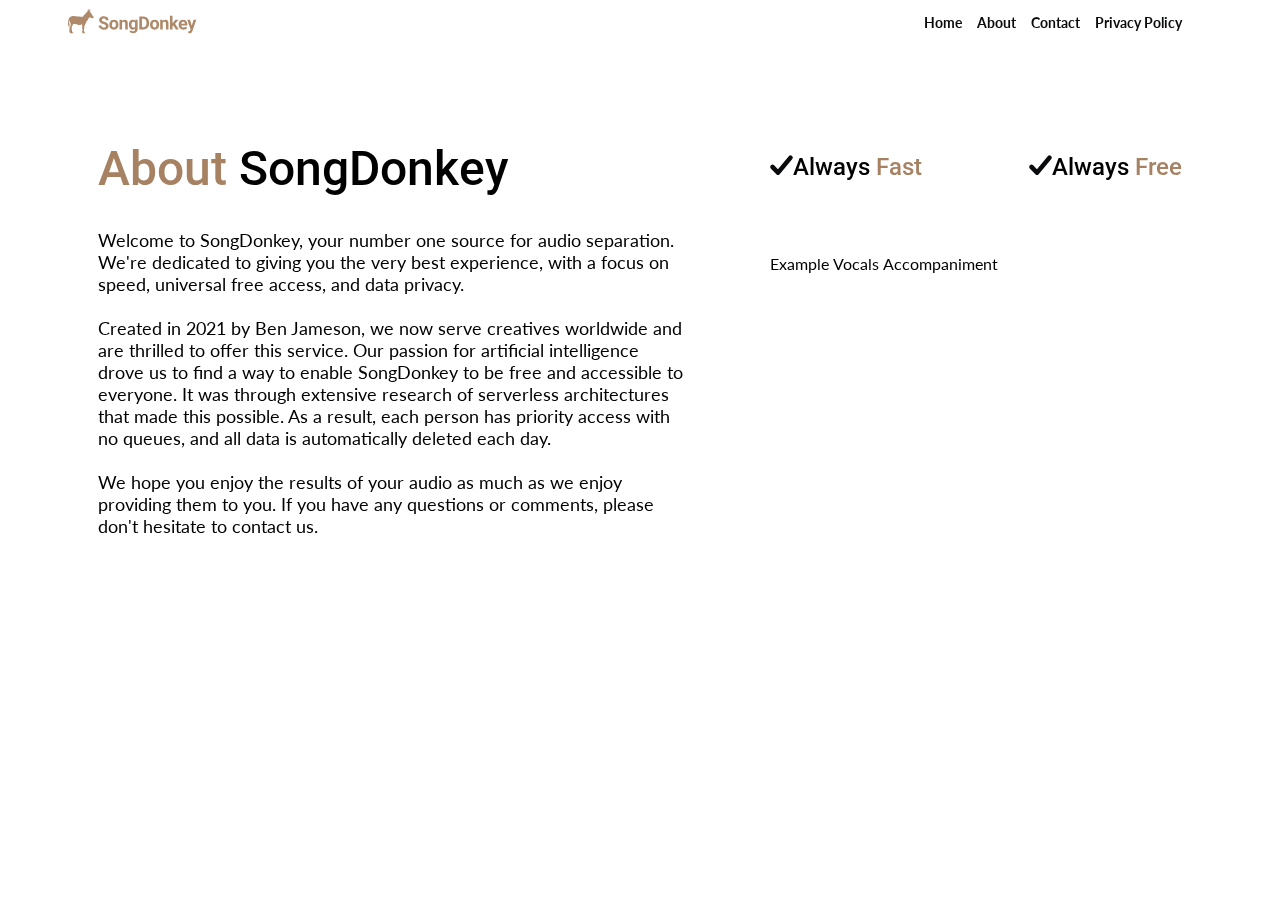
==== commit cb7284de: "about page text updated" ====
--- a/about.html
+++ b/about.html
@@ -58,25 +58,18 @@
     <div id="mainDiv" class="row">
         <div class="leftSide">
             <h1 id="title"><span style="color: #A68263;">About</span> SongDonkey</h1>
-            <p style="max-width: 600px; font-size: large; font-family: Lato, sans-serif;">Welcome to SongDonkey, your
-                number
-                one source for audio separation.
-                We're dedicated to giving you the very best experience, with a focus on speed, universal free access,
-                and data
-                privacy.
+            <p style="max-width: 600px; font-size: large; font-family: Lato, sans-serif;">
+                Welcome to SongDonkey, your number one source for audio separation. We're dedicated to giving you the
+                very best experience, with a focus on speed, universal free access, and data privacy.
                 <br><br>
-                Created in 2021 by Ben Jameson, we now serve creatives all over the world and are thrilled to offer this
-                service. Our passion for artificial intelligence drove us to find a way that could enable SongDonkey to
-                be free
-                and accessible to everyone. It was through extensive research of serverless architectures that made this
-                possible. Each person has priority access with no queues and all data is automatically deleted each day.
+                Created in 2021 by Ben Jameson, we now serve creatives worldwide and are thrilled to offer this service.
+                Our passion for artificial intelligence drove us to find a way to enable SongDonkey to be free and
+                accessible to everyone. It was through extensive research of serverless architectures that made this
+                possible. As a result, each person has priority access with no queues, and all data is automatically
+                deleted each day.
                 <br><br>
                 We hope you enjoy the results of your audio as much as we enjoy providing them to you. If you have any
-                questions
-                or comments, please don't hesitate to contact us.
-                <br><br>
-                Sincerely,<br>
-                SongDonkey
+                questions or comments, please don't hesitate to contact us.
             </p>
         </div>
         <div class="spaceMiddle">
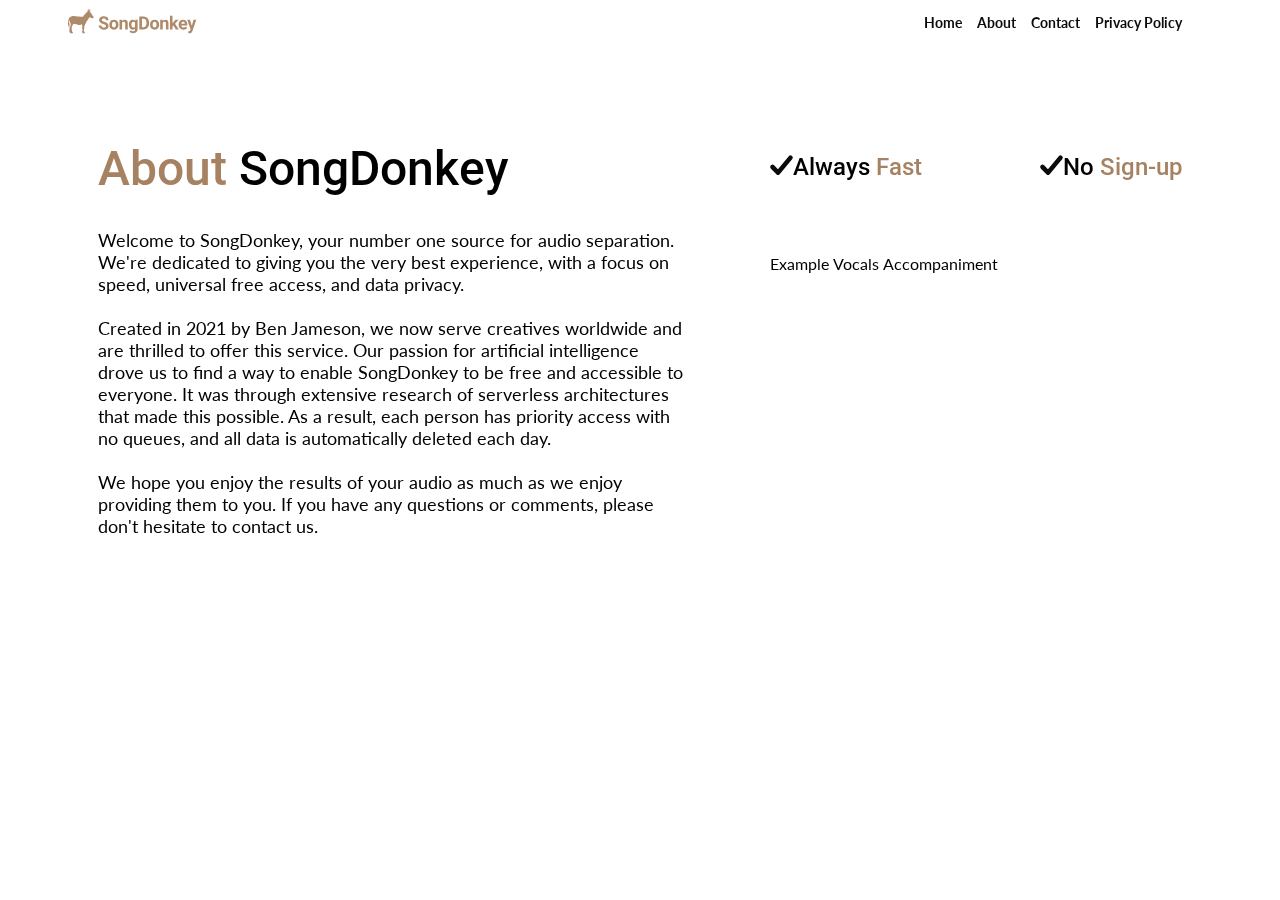
==== commit 02ffd895: "about page changed from free" ====
--- a/about.html
+++ b/about.html
@@ -82,7 +82,7 @@
                     </h3>
                 </div>
                 <div>
-                    <h3><img class="tick" src="assets/tick.svg">Always <span style="color: #A68263;">Free</span>
+                    <h3><img class="tick" src="assets/tick.svg">No <span style="color: #A68263;">Sign-up</span>
                     </h3>
                 </div>
             </div>
--- a/styles/styles.css
+++ b/styles/styles.css
@@ -13,6 +13,12 @@
     z-index: -9999999;
 }
 
+.english {}
+
+.chinese {
+    display: none;
+}
+
 body {
     height: 100%;
     padding-left: 7%;
@@ -101,7 +107,7 @@
     text-align: center;
     display: flex;
     flex-direction: column;
-    margin-left: 15%;
+    /* margin-left: 0%; */
     width: 500px;
     height: auto;
     background: rgba(217, 217, 217, 0.4);
@@ -142,6 +148,7 @@
 
 .animation {
     width: 65%;
+    max-width: 160px;
     display: flex;
     justify-content: center;
 }
@@ -195,6 +202,12 @@
 
 .navBurger {
     display: none;
+}
+
+.donations {
+    display: flex;
+    flex-wrap: wrap;
+    flex-direction: column;
 }
 
 /* Responsive layout - when the screen is less than 700px wide, make the two columns stack on top of each other instead of next to each other */
@@ -204,9 +217,11 @@
         padding-left: 8px;
         padding-right: 8px;
     }
+
     .navCross {
         display: block;
     }
+
     .nav {
         position: absolute;
         display: none;
@@ -221,18 +236,27 @@
         background-color: #D3D3D1;
         z-index: 99999999999;
     }
+
     .nav>* {
         font-size: x-large;
     }
+
     .navBurger {
         display: block;
     }
+
+    #starsIconCheckout {
+        height: 25px;
+        margin-right: 15px;
+    }
+
     h1 {
         font-family: Roboto, sans-serif;
         font-style: normal;
         font-weight: 500;
         font-size: 40px;
     }
+
     h2 {
         font-family: Lato, sans-serif;
         font-style: normal;
@@ -240,13 +264,16 @@
         font-size: x-large;
         color: #0A0B0D;
     }
+
     .row {
         flex-direction: column;
         margin-top: 0;
     }
+
     .spaceMiddle {
         display: none;
     }
+
     .mobileImage {
         display: block;
         position: fixed;
@@ -255,9 +282,11 @@
         left: 0;
         z-index: -99;
     }
+
     .mainImage {
         display: none;
     }
+
     .greyBackground {
         position: fixed;
         top: 0;
@@ -267,12 +296,15 @@
         background-color: #D3D3D1;
         z-index: -999;
     }
+
     .logo {
         margin-left: 0px;
     }
+
     .mobileHide {
         display: none;
     }
+
     .droptarget {
         display: flex;
         flex-direction: column;
@@ -286,6 +318,7 @@
         align-items: center;
         align-content: center;
     }
+
     .insideDropTarget {
         display: flex;
         flex-direction: column;
@@ -293,15 +326,19 @@
         height: 100%;
         justify-content: space-evenly;
     }
+
     .uploadLabel {
         height: 50px;
     }
+
     .examplesMargin {
         margin-top: 15px;
     }
+
     vm-controls {
         --vm-controls-padding: 0px 0px 0px 0px !important;
     }
+
     .droptargetResults {
         padding: 0;
         text-align: center;
@@ -318,81 +355,50 @@
         align-content: center;
         overflow: hidden;
     }
+
     #thankYou {
         margin: 15px;
     }
+
     .resultIcons {
         height: 40px;
     }
+
     .resultIconsDiv {
         margin: 15px !important;
     }
+
     .select-selected {
         height: 30px;
     }
+
     .select-items div, .select-selected {
         height: 30px;
         font-size: 18px;
     }
+
     /* arrow */
     .select-selected:after {
         top: 12px !important;
     }
+
     .select-selected.select-arrow-active:after {
         top: 6px !important;
     }
-}
-
-/* infinate loading bar */
-
-.progress-line, .progress-line:before {
+
+    .mobileNoMargin {
+        margin: 0px;
+    }
+}
+
+/* upload loading bar */
+
+.progress-line {
+    background-color: #A68263;
+    border-radius: 6px;
     height: 6px;
-    width: 100%;
-    margin: 0;
-    border-radius: 6px;
-}
-
-.progress-line {
-    background-color: rgba(255, 255, 255, 0.5);
-    display: -webkit-flex;
-    display: flex;
-}
-
-.progress-line:before {
-    background-color: #A68263;
-    content: '';
-    -webkit-animation: running-progress 2s cubic-bezier(0.4, 0, 0.2, 1) infinite;
-    animation: running-progress 2s cubic-bezier(0.4, 0, 0.2, 1) infinite;
-}
-
-@-webkit-keyframes running-progress {
-    0% {
-        margin-left: 0px;
-        margin-right: 100%;
-    }
-    50% {
-        margin-left: 25%;
-        margin-right: 0%;
-    }
-    100% {
-        margin-left: 100%;
-        margin-right: 0;
-    }
-}
-
-@keyframes running-progress {
-    0% {
-        margin-left: 0px;
-        margin-right: 100%;
-    }
-    50% {
-        margin-left: 25%;
-        margin-right: 0%;
-    }
-    100% {
-        margin-left: 100%;
-        margin-right: 0;
-    }
+    width: 1%;
+    transition: width 1s;
 }
 
 /* timed loading bar */
@@ -405,37 +411,37 @@
 }
 
 .timed-progress {
-    background-color: rgba(255, 255, 255, 0.5);
-    display: -webkit-flex;
-    display: flex;
-}
-
-.timed-progress:before {
+    display: flex;
     background-color: #AE896A;
-    content: '';
-    -webkit-animation: running-progress1 80s cubic-bezier(.44, .72, .8, .79);
-    animation: running-progress1 80s cubic-bezier(.44, .72, .8, .79);
-}
-
-@-webkit-keyframes running-progress1 {
-    0% {
-        margin-left: 0px;
-        margin-right: 100%;
-    }
-    100% {
-        margin-left: 0;
-        margin-right: 0;
-    }
-}
-
-@keyframes running-progress1 {
-    0% {
-        margin-left: 0px;
-        margin-right: 100%;
-    }
-    100% {
-        margin-left: 0;
-        margin-right: 0;
+    animation: running-progress;
+}
+
+@keyframes running-progress {
+    from {
+        width: 0%;
+    }
+
+    to {
+        width: 100%;
+    }
+}
+
+.timed-progress-20 {
+    display: flex;
+    background-color: #AE896A;
+    animation: running-progress-20;
+    animation-duration: 29s;
+    border-radius: 6px;
+    height: 6px;
+}
+
+@keyframes running-progress-20 {
+    from {
+        width: 0%;
+    }
+
+    to {
+        width: 100%;
     }
 }
 
--- a/styles/styles.css
+++ b/styles/styles.css
@@ -13,6 +13,12 @@
     z-index: -9999999;
 }
 
+.english {}
+
+.chinese {
+    display: none;
+}
+
 body {
     height: 100%;
     padding-left: 7%;
@@ -101,7 +107,7 @@
     text-align: center;
     display: flex;
     flex-direction: column;
-    margin-left: 15%;
+    /* margin-left: 0%; */
     width: 500px;
     height: auto;
     background: rgba(217, 217, 217, 0.4);
@@ -142,6 +148,7 @@
 
 .animation {
     width: 65%;
+    max-width: 160px;
     display: flex;
     justify-content: center;
 }
@@ -195,6 +202,12 @@
 
 .navBurger {
     display: none;
+}
+
+.donations {
+    display: flex;
+    flex-wrap: wrap;
+    flex-direction: column;
 }
 
 /* Responsive layout - when the screen is less than 700px wide, make the two columns stack on top of each other instead of next to each other */
@@ -204,9 +217,11 @@
         padding-left: 8px;
         padding-right: 8px;
     }
+
     .navCross {
         display: block;
     }
+
     .nav {
         position: absolute;
         display: none;
@@ -221,18 +236,27 @@
         background-color: #D3D3D1;
         z-index: 99999999999;
     }
+
     .nav>* {
         font-size: x-large;
     }
+
     .navBurger {
         display: block;
     }
+
+    #starsIconCheckout {
+        height: 25px;
+        margin-right: 15px;
+    }
+
     h1 {
         font-family: Roboto, sans-serif;
         font-style: normal;
         font-weight: 500;
         font-size: 40px;
     }
+
     h2 {
         font-family: Lato, sans-serif;
         font-style: normal;
@@ -240,13 +264,16 @@
         font-size: x-large;
         color: #0A0B0D;
     }
+
     .row {
         flex-direction: column;
         margin-top: 0;
     }
+
     .spaceMiddle {
         display: none;
     }
+
     .mobileImage {
         display: block;
         position: fixed;
@@ -255,9 +282,11 @@
         left: 0;
         z-index: -99;
     }
+
     .mainImage {
         display: none;
     }
+
     .greyBackground {
         position: fixed;
         top: 0;
@@ -267,12 +296,15 @@
         background-color: #D3D3D1;
         z-index: -999;
     }
+
     .logo {
         margin-left: 0px;
     }
+
     .mobileHide {
         display: none;
     }
+
     .droptarget {
         display: flex;
         flex-direction: column;
@@ -286,6 +318,7 @@
         align-items: center;
         align-content: center;
     }
+
     .insideDropTarget {
         display: flex;
         flex-direction: column;
@@ -293,15 +326,19 @@
         height: 100%;
         justify-content: space-evenly;
     }
+
     .uploadLabel {
         height: 50px;
     }
+
     .examplesMargin {
         margin-top: 15px;
     }
+
     vm-controls {
         --vm-controls-padding: 0px 0px 0px 0px !important;
     }
+
     .droptargetResults {
         padding: 0;
         text-align: center;
@@ -318,81 +355,50 @@
         align-content: center;
         overflow: hidden;
     }
+
     #thankYou {
         margin: 15px;
     }
+
     .resultIcons {
         height: 40px;
     }
+
     .resultIconsDiv {
         margin: 15px !important;
     }
+
     .select-selected {
         height: 30px;
     }
+
     .select-items div, .select-selected {
         height: 30px;
         font-size: 18px;
     }
+
     /* arrow */
     .select-selected:after {
         top: 12px !important;
     }
+
     .select-selected.select-arrow-active:after {
         top: 6px !important;
     }
-}
-
-/* infinate loading bar */
-
-.progress-line, .progress-line:before {
+
+    .mobileNoMargin {
+        margin: 0px;
+    }
+}
+
+/* upload loading bar */
+
+.progress-line {
+    background-color: #A68263;
+    border-radius: 6px;
     height: 6px;
-    width: 100%;
-    margin: 0;
-    border-radius: 6px;
-}
-
-.progress-line {
-    background-color: rgba(255, 255, 255, 0.5);
-    display: -webkit-flex;
-    display: flex;
-}
-
-.progress-line:before {
-    background-color: #A68263;
-    content: '';
-    -webkit-animation: running-progress 2s cubic-bezier(0.4, 0, 0.2, 1) infinite;
-    animation: running-progress 2s cubic-bezier(0.4, 0, 0.2, 1) infinite;
-}
-
-@-webkit-keyframes running-progress {
-    0% {
-        margin-left: 0px;
-        margin-right: 100%;
-    }
-    50% {
-        margin-left: 25%;
-        margin-right: 0%;
-    }
-    100% {
-        margin-left: 100%;
-        margin-right: 0;
-    }
-}
-
-@keyframes running-progress {
-    0% {
-        margin-left: 0px;
-        margin-right: 100%;
-    }
-    50% {
-        margin-left: 25%;
-        margin-right: 0%;
-    }
-    100% {
-        margin-left: 100%;
-        margin-right: 0;
-    }
+    width: 1%;
+    transition: width 1s;
 }
 
 /* timed loading bar */
@@ -405,37 +411,37 @@
 }
 
 .timed-progress {
-    background-color: rgba(255, 255, 255, 0.5);
-    display: -webkit-flex;
-    display: flex;
-}
-
-.timed-progress:before {
+    display: flex;
     background-color: #AE896A;
-    content: '';
-    -webkit-animation: running-progress1 80s cubic-bezier(.44, .72, .8, .79);
-    animation: running-progress1 80s cubic-bezier(.44, .72, .8, .79);
-}
-
-@-webkit-keyframes running-progress1 {
-    0% {
-        margin-left: 0px;
-        margin-right: 100%;
-    }
-    100% {
-        margin-left: 0;
-        margin-right: 0;
-    }
-}
-
-@keyframes running-progress1 {
-    0% {
-        margin-left: 0px;
-        margin-right: 100%;
-    }
-    100% {
-        margin-left: 0;
-        margin-right: 0;
+    animation: running-progress;
+}
+
+@keyframes running-progress {
+    from {
+        width: 0%;
+    }
+
+    to {
+        width: 100%;
+    }
+}
+
+.timed-progress-20 {
+    display: flex;
+    background-color: #AE896A;
+    animation: running-progress-20;
+    animation-duration: 29s;
+    border-radius: 6px;
+    height: 6px;
+}
+
+@keyframes running-progress-20 {
+    from {
+        width: 0%;
+    }
+
+    to {
+        width: 100%;
     }
 }
 
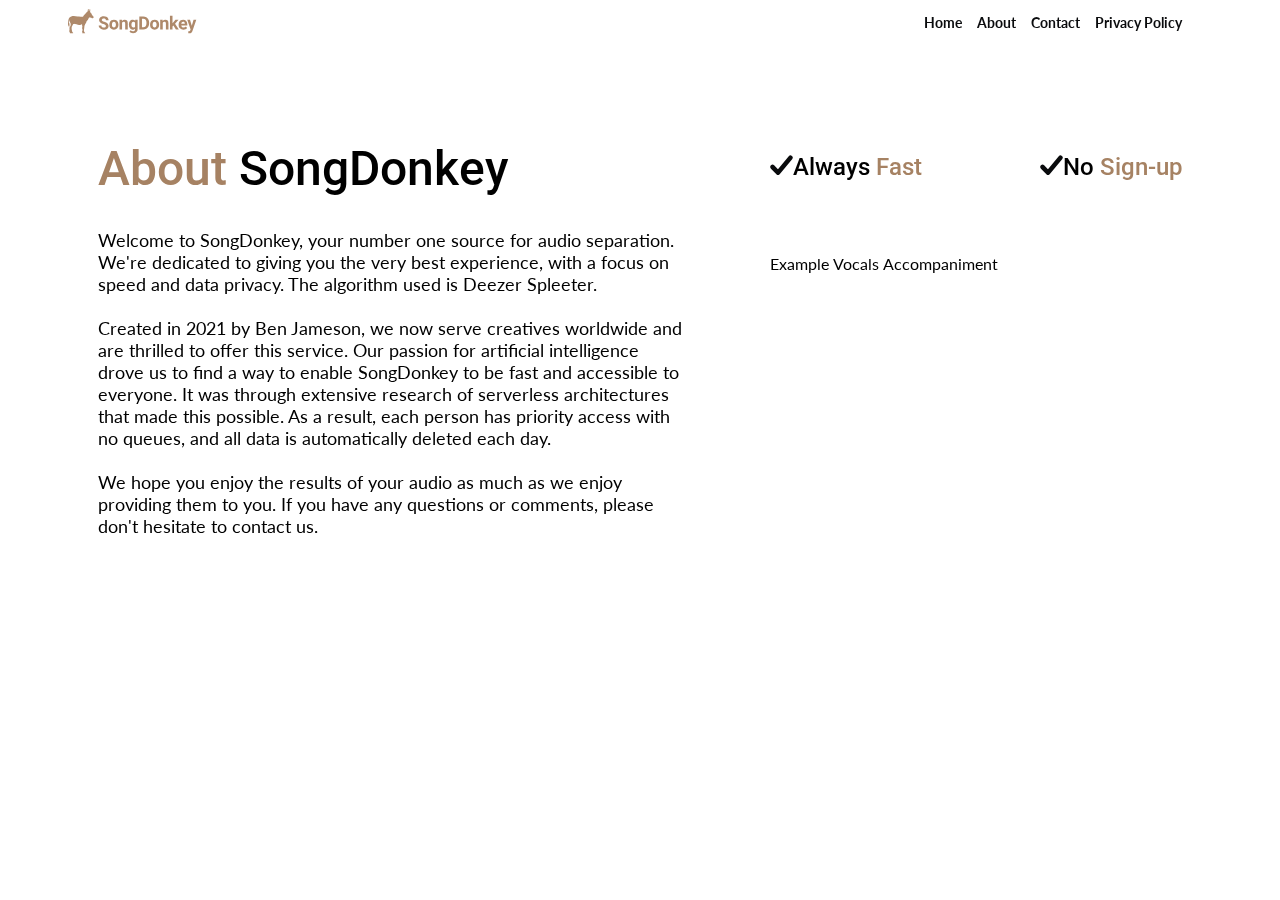
==== commit d0141eeb: "about page changed" ====
--- a/about.html
+++ b/about.html
@@ -60,10 +60,10 @@
             <h1 id="title"><span style="color: #A68263;">About</span> SongDonkey</h1>
             <p style="max-width: 600px; font-size: large; font-family: Lato, sans-serif;">
                 Welcome to SongDonkey, your number one source for audio separation. We're dedicated to giving you the
-                very best experience, with a focus on speed, universal free access, and data privacy.
+                very best experience, with a focus on speed and data privacy. The algorithm used is Deezer Spleeter.
                 <br><br>
                 Created in 2021 by Ben Jameson, we now serve creatives worldwide and are thrilled to offer this service.
-                Our passion for artificial intelligence drove us to find a way to enable SongDonkey to be free and
+                Our passion for artificial intelligence drove us to find a way to enable SongDonkey to be fast and
                 accessible to everyone. It was through extensive research of serverless architectures that made this
                 possible. As a result, each person has priority access with no queues, and all data is automatically
                 deleted each day.
